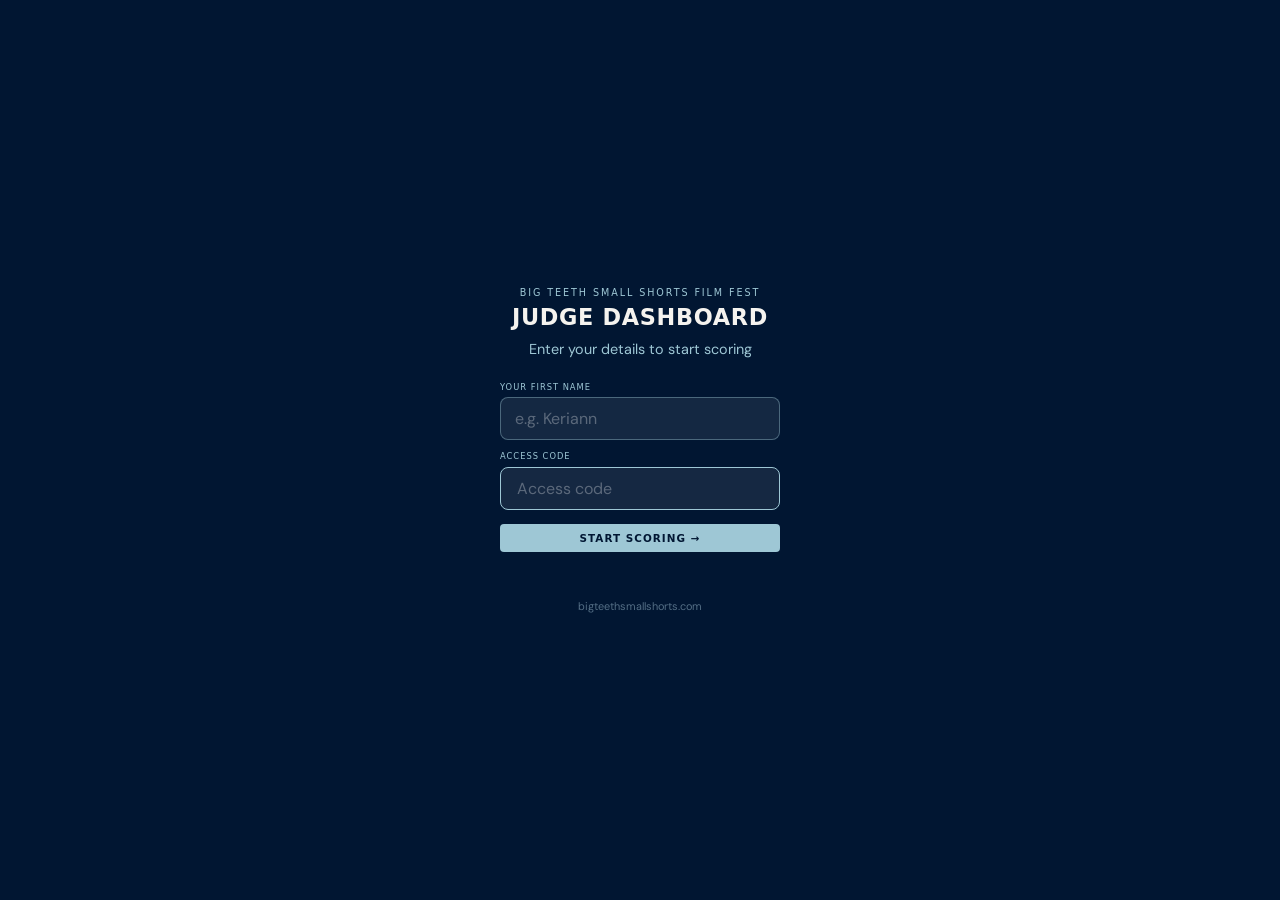
==== judge-dashboard/index.html @ 17fe2466 "Add files via upload" ====
<!DOCTYPE html>
<html lang="en">
<head>
<meta charset="UTF-8">
<meta name="viewport" content="width=device-width, initial-scale=1.0">
<title>Judge Dashboard · BTSSFF</title>
<link rel="stylesheet" href="../assets/css/btssff.css">
<style>
  .page-header {
    background: var(--navy);
    padding: 1.5rem 2rem;
    border-bottom: 3px solid var(--denim);
    display: flex;
    align-items: center;
    justify-content: space-between;
  }
  .page-header-left .overline {
    font-family: var(--font-display);
    font-size: 0.55rem;
    letter-spacing: 0.14em;
    text-transform: uppercase;
    color: var(--denim);
    margin-bottom: 0.3rem;
  }
  .page-header-left h1 { color: var(--offwhite); font-size: 1.4rem; }
  .judge-badge {
    background: rgba(158,199,213,0.12);
    border: 1px solid rgba(158,199,213,0.4);
    border-radius: var(--radius);
    padding: 6px 14px;
    text-align: right;
  }
  .judge-badge .judge-label {
    font-family: var(--font-display);
    font-size: 0.5rem;
    letter-spacing: 0.12em;
    text-transform: uppercase;
    color: var(--denim);
    display: block;
    margin-bottom: 2px;
  }
  .judge-badge .judge-name-display {
    font-family: var(--font-display);
    font-size: 0.95rem;
    color: var(--rose);
    font-weight: 700;
    letter-spacing: 0.02em;
  }

  .controls {
    background: white;
    border-bottom: 1px solid var(--border);
    padding: 0.65rem 2rem;
    display: flex;
    align-items: center;
    gap: 1rem;
    flex-wrap: wrap;
    position: sticky;
    top: 0;
    z-index: 50;
    box-shadow: 0 1px 4px rgba(1,22,50,0.06);
  }
  .filter-group { display: flex; gap: 4px; align-items: center; }
  .filter-group label {
    font-family: var(--font-display);
    font-size: 0.5rem;
    letter-spacing: 0.1em;
    text-transform: uppercase;
    color: var(--slate);
    margin-right: 4px;
  }
  .filter-btn {
    font-family: var(--font-display);
    font-size: 0.5rem;
    letter-spacing: 0.08em;
    text-transform: uppercase;
    padding: 4px 9px;
    border-radius: var(--radius-sm);
    border: 1px solid var(--border);
    background: white;
    cursor: pointer;
    color: var(--slate);
    transition: all 0.12s;
  }
  .filter-btn:hover { border-color: var(--denim); color: var(--navy); }
  .filter-btn.active { background: var(--navy); color: white; border-color: var(--navy); }
  .filter-btn.active.micro { background: var(--denim); color: var(--navy); border-color: var(--denim); }
  .filter-btn.active.small { background: var(--slate); color: white; border-color: var(--slate); }
  .controls-right { margin-left: auto; display: flex; align-items: center; gap: 0.75rem; }
  .progress-wrap { font-family: var(--font-body); font-size: 0.72rem; color: var(--slate); white-space: nowrap; }
  .progress-wrap strong { color: var(--navy); }

  .status-bar {
    background: var(--navy); color: var(--denim);
    font-family: var(--font-body); font-size: 0.72rem;
    padding: 5px 2rem; display: flex; align-items: center; gap: 1.5rem;
  }
  .status-dot { width: 6px; height: 6px; border-radius: 50%; background: #3dffc0; display: inline-block; margin-right: 4px; }

  .film-grid {
    padding: 1.25rem 2rem;
    display: grid;
    grid-template-columns: repeat(auto-fill, minmax(420px, 1fr));
    gap: 1rem;
  }

  .film-card {
    background: white;
    border: 1px solid var(--border);
    border-radius: var(--radius-lg);
    overflow: hidden;
    display: flex;
    flex-direction: column;
    transition: box-shadow 0.15s;
  }
  .film-card.scored { border-left: 3px solid var(--denim); }

  .card-header {
    background: var(--navy);
    padding: 0.75rem 1rem;
    display: flex;
    align-items: flex-start;
    justify-content: space-between;
    gap: 0.75rem;
  }
  .card-title {
    font-family: var(--font-title);
    font-size: 0.9rem;
    font-weight: 700;
    color: var(--offwhite);
    line-height: 1.3;
    flex: 1;
  }
  .overall-badge {
    font-family: var(--font-display);
    font-size: 1rem;
    font-weight: 700;
    color: white;
    background: var(--rose);
    border-radius: var(--radius-sm);
    min-width: 40px;
    height: 40px;
    display: flex;
    align-items: center;
    justify-content: center;
    flex-shrink: 0;
    letter-spacing: -0.02em;
  }
  .overall-badge.empty {
    background: rgba(255,255,255,0.1);
    color: rgba(255,255,255,0.3);
    font-size: 0.52rem;
    letter-spacing: 0.04em;
    text-align: center;
    line-height: 1.3;
    padding: 4px;
  }

  .card-watch {
    padding: 0.5rem 1rem;
    background: #eef3f6;
    border-bottom: 1px solid var(--border);
    display: flex;
    align-items: center;
    gap: 0.75rem;
  }
  .watch-link {
    font-family: var(--font-display);
    font-size: 0.65rem;
    letter-spacing: 0.1em;
    text-transform: uppercase;
    color: var(--navy);
    text-decoration: none;
    display: flex;
    align-items: center;
    gap: 5px;
    white-space: nowrap;
  }
  .watch-link:hover { color: var(--rose); }
  .watch-pw {
    font-family: var(--font-body);
    font-size: 0.72rem;
    color: var(--slate);
    margin-left: auto;
    white-space: nowrap;
  }
  .watch-pw strong { color: var(--navy); }

  .card-meta {
    padding: 0.6rem 1rem;
    display: flex;
    justify-content: space-between;
    align-items: center;
    border-bottom: 1px solid var(--border);
  }
  .card-director { font-size: 0.78rem; color: var(--slate); line-height: 1.5; }
  .card-director strong { display: block; color: var(--navy); font-size: 0.8rem; }
  .card-right { text-align: right; flex-shrink: 0; margin-left: 0.5rem; }
  .card-duration { font-family: var(--font-display); font-size: 0.65rem; letter-spacing: 0.06em; color: var(--slate); margin-top: 3px; }

  .card-synopsis {
    padding: 0.6rem 1rem;
    font-size: 0.78rem;
    color: var(--slate);
    line-height: 1.5;
    border-bottom: 1px solid var(--border);
    display: -webkit-box;
    -webkit-line-clamp: 2;
    -webkit-box-orient: vertical;
    overflow: hidden;
  }

  .card-score-area {
    padding: 0.85rem 1rem;
    border-bottom: 1px solid var(--border);
    background: #fafaf8;
  }
  .score-row { margin-bottom: 12px; }
  .score-row:last-child { margin-bottom: 0; }
  .score-row-label {
    font-family: var(--font-display);
    font-size: 0.52rem;
    letter-spacing: 0.1em;
    text-transform: uppercase;
    color: var(--slate);
    margin-bottom: 5px;
    display: flex;
    align-items: center;
    justify-content: space-between;
  }
  .score-current { font-family: var(--font-display); font-size: 0.78rem; font-weight: 700; color: var(--navy); }
  .score-current.unset { color: rgba(1,22,50,0.25); }

  .score-buttons {
    display: grid;
    grid-template-columns: repeat(11, minmax(0, 1fr));
    gap: 3px;
  }
  .score-btn {
    height: 30px;
    border: 1px solid var(--border);
    background: white;
    border-radius: var(--radius-sm);
    cursor: pointer;
    font-family: var(--font-display);
    font-size: 0.65rem;
    font-weight: 700;
    color: var(--slate);
    transition: all 0.1s;
    display: flex;
    align-items: center;
    justify-content: center;
    padding: 0;
    min-width: 0;
    width: 100%;
  }

  /* Mobile: tighter buttons, smaller font */
  @media (max-width: 600px) {
    .score-btn {
      height: 36px;
      font-size: 0.75rem;
      border-radius: 3px;
    }
    .score-buttons {
      gap: 2px;
    }
    .card-score-area {
      padding: 0.75rem 0.75rem;
    }
    .film-grid {
      padding: 0.75rem 0.75rem;
      grid-template-columns: 1fr;
    }
    .card-watch, .card-meta, .card-notes, .card-save {
      padding-left: 0.75rem;
      padding-right: 0.75rem;
    }
    .controls {
      padding: 0.5rem 0.75rem;
      gap: 0.5rem;
    }
    .page-header {
      padding: 1rem 0.75rem;
    }
  }
  .score-btn:hover { border-color: var(--navy); color: var(--navy); background: #f0f4f6; }
  .score-btn.active-low  { background: var(--slate); color: white; border-color: var(--slate); }
  .score-btn.active-mid  { background: var(--denim); color: var(--navy); border-color: var(--denim); }
  .score-btn.active-high { background: var(--rose);  color: white; border-color: var(--rose); }

  .half-point-row {
    display: flex;
    align-items: center;
    gap: 6px;
    margin-top: 5px;
  }
  .half-label {
    font-family: var(--font-display);
    font-size: 0.48rem;
    letter-spacing: 0.08em;
    text-transform: uppercase;
    color: var(--slate);
    white-space: nowrap;
  }
  .half-btn {
    height: 22px;
    padding: 0 8px;
    border: 1px solid var(--border);
    background: white;
    border-radius: var(--radius-sm);
    cursor: pointer;
    font-family: var(--font-display);
    font-size: 0.5rem;
    font-weight: 700;
    color: var(--slate);
    transition: all 0.1s;
    white-space: nowrap;
  }
  .half-btn:hover { border-color: var(--denim); color: var(--navy); }
  .half-btn.active { background: var(--denim); color: var(--navy); border-color: var(--denim); }
  .half-btn:disabled { opacity: 0.4; cursor: default; }

  .card-notes { padding: 0.7rem 1rem; border-bottom: 1px solid var(--border); }
  .notes-label {
    font-family: var(--font-display);
    font-size: 0.52rem;
    letter-spacing: 0.1em;
    text-transform: uppercase;
    color: var(--slate);
    margin-bottom: 5px;
    display: block;
  }
  .card-notes textarea {
    width: 100%;
    min-height: 56px;
    border: 1px solid var(--border);
    border-radius: var(--radius-sm);
    font-family: var(--font-body);
    font-size: 0.78rem;
    padding: 7px 9px;
    resize: vertical;
    outline: none;
    color: var(--navy);
    background: white;
    line-height: 1.5;
  }
  .card-notes textarea:focus { border-color: var(--denim); }

  .card-save {
    padding: 0.5rem 1rem;
    background: #fafaf8;
    display: flex;
    align-items: center;
  }
  .save-status { font-family: var(--font-body); font-size: 0.7rem; color: var(--slate); }
  .save-status.saved { color: #2a7a4b; }

  .save-toast {
    position: fixed; bottom: 1.5rem; right: 1.5rem;
    background: var(--navy); color: #3dffc0;
    font-family: var(--font-display); font-size: 0.65rem;
    letter-spacing: 0.1em; text-transform: uppercase;
    padding: 10px 16px; border-radius: var(--radius);
    border: 1px solid #3dffc0;
    opacity: 0; transform: translateY(8px);
    transition: all 0.2s; z-index: 200;
    pointer-events: none;
  }
  .save-toast.show { opacity: 1; transform: translateY(0); }

  /* Gate */
  .gate-overlay {
    position: fixed; inset: 0; background: var(--navy);
    display: flex; flex-direction: column; align-items: center; justify-content: center;
    gap: 1.25rem; z-index: 9999;
  }
  .gate-logo { font-family: var(--font-display); font-size: 0.6rem; letter-spacing: 0.2em; color: var(--denim); text-transform: uppercase; }
  .gate-overlay h1 { color: var(--offwhite); font-size: 1.4rem; margin-bottom: 0.1rem; }
  .gate-subtitle { color: var(--denim); font-family: var(--font-body); font-size: 0.85rem; }
  .gate-form { display: flex; flex-direction: column; gap: 0.65rem; width: 100%; max-width: 280px; }
  .gate-field-label { font-family: var(--font-display); font-size: 0.52rem; letter-spacing: 0.12em; text-transform: uppercase; color: var(--denim); margin-bottom: 3px; display: block; }
  .gate-input {
    background: rgba(255,255,255,0.08); border: 1px solid rgba(158,199,213,0.4);
    color: white; font-family: var(--font-body); font-size: 1rem;
    padding: 10px 14px; border-radius: var(--radius); width: 100%; outline: none; transition: border-color 0.15s;
  }
  .gate-input:focus { border-color: var(--denim); }
  .gate-input::placeholder { color: rgba(255,255,255,0.3); }
  .gate-error { color: var(--rose); font-size: 0.78rem; font-family: var(--font-body); min-height: 1.2em; }

  .empty-state { text-align: center; padding: 4rem 2rem; color: var(--slate); font-family: var(--font-display); font-size: 0.7rem; letter-spacing: 0.08em; text-transform: uppercase; }
</style>
</head>
<body>

<!-- Gate -->
<div class="gate-overlay" id="gate">
  <div style="text-align:center">
    <div class="gate-logo">Big Teeth Small Shorts Film Fest</div>
    <h1>Judge Dashboard</h1>
    <p class="gate-subtitle">Enter your details to start scoring</p>
  </div>
  <div class="gate-form">
    <div>
      <label class="gate-field-label">Your first name</label>
      <input class="gate-input" type="text" id="gateNameInput" placeholder="e.g. Keriann" autocomplete="off" autocapitalize="words">
    </div>
    <div>
      <label class="gate-field-label">Access code</label>
      <input class="gate-input" type="password" id="gatePassInput" placeholder="Access code" autocomplete="off">
    </div>
    <button class="btn btn-denim" style="width:100%;justify-content:center;margin-top:0.25rem" onclick="checkGate()">Start scoring →</button>
    <div class="gate-error" id="gateError"></div>
  </div>
  <div style="font-size:0.68rem;color:var(--slate);font-family:var(--font-body)">bigteethsmallshorts.com</div>
</div>

<header class="page-header">
  <div class="page-header-left">
    <div class="overline">Big Teeth Small Shorts Film Fest · Internal</div>
    <h1>Judge Dashboard</h1>
  </div>
  <div class="judge-badge">
    <span class="judge-label">Scoring as</span>
    <span class="judge-name-display" id="judgeNameDisplay">—</span>
  </div>
</header>

<div class="controls">
  <div class="filter-group">
    <label>Category</label>
    <button class="filter-btn active" data-filter="all"   onclick="setFilter('all',this)">All</button>
    <button class="filter-btn micro"  data-filter="Micro" onclick="setFilter('Micro',this)">Micro</button>
    <button class="filter-btn small"  data-filter="Small" onclick="setFilter('Small',this)">Small</button>
  </div>
  <div class="filter-group">
    <label>Status</label>
    <button class="filter-btn active" data-scored="all" onclick="setScoredFilter('all',this)">All</button>
    <button class="filter-btn"        data-scored="no"  onclick="setScoredFilter('no',this)">Not yet</button>
    <button class="filter-btn"        data-scored="yes" onclick="setScoredFilter('yes',this)">Done</button>
  </div>
  <div class="controls-right">
    <div class="progress-wrap" id="progressText"></div>
    <button class="btn btn-ghost" onclick="loadData()" style="font-size:0.5rem;padding:5px 10px">↻ Refresh</button>
    <button class="btn btn-navy" onclick="exportScores()">Export CSV</button>
  </div>
</div>

<div class="status-bar">
  <span><span class="status-dot"></span> Connected to Google Sheets</span>
  <span>Scores auto-save as you go</span>
</div>

<main class="film-grid" id="filmGrid">
  <div class="loading-spinner">Loading films…</div>
</main>

<div class="save-toast" id="saveToast"></div>

<script>
// ─── CONFIG ───────────────────────────────────────────────────────────────────
const SHEET_ID       = "1i-iCDCzVr_BuxHTu3pMVCvjEfpSLew7-Z3LkErpT-Uc";
const JUDGE_PASSWORD = "judges2026";
const SCORES_SHEET_ID = "1TYGNvemzVl05R4wSxxiMZVcUx77UpG--gOJotq-cvIA"; // Responses sheet

// Google Form — scores save here automatically across all devices
const FORM_ID = "1FAIpQLSfLKwg2M5DKHMx_qPoTgO-8slHTbj3327P9CRQTxXKEuWdXXw";
const FORM_BASE = "https://docs.google.com/forms/d/e";
const FORM_FIELDS = {
  judge:         "entry.866448888",
  filmId:        "entry.1189529712",
  filmTitle:     "entry.1692337027",
  production:    "entry.945907164",
  entertainment: "entry.676155486",
  notes:         "entry.841439912",
};

// ─── STATE ────────────────────────────────────────────────────────────────────
let allFilms    = [];
let scores      = {};
let notes       = {};
let judgeName   = "";
let filterCat   = "all";
let filterScore = "all";

const CATS = [
  { key: "production",    label: "Production quality" },
  { key: "entertainment", label: "Entertainment value" },
];
const WHOLE_SCORES = [0,1,2,3,4,5,6,7,8,9,10];

// ─── GATE ─────────────────────────────────────────────────────────────────────
function checkGate() {
  const rawName = document.getElementById("gateNameInput").value.trim();
  const pass    = document.getElementById("gatePassInput").value.trim().toLowerCase();
  const errEl   = document.getElementById("gateError");
  errEl.textContent = "";
  if (!rawName) { errEl.textContent = "Please enter your first name."; return; }
  if (pass !== JUDGE_PASSWORD) { errEl.textContent = "Incorrect access code — try again."; document.getElementById("gatePassInput").value = ""; return; }
  judgeName = rawName.charAt(0).toUpperCase() + rawName.slice(1).toLowerCase();
  document.getElementById("gate").style.display = "none";
  document.getElementById("judgeNameDisplay").textContent = judgeName;
  loadScoresFromStorage(); // load from browser first (instant)
  loadData();              // load films
  loadScoresFromSheet();   // then sync from Google Sheet (overwrites with latest)
}
document.getElementById("gatePassInput").addEventListener("keydown", e => { if (e.key === "Enter") checkGate(); });
document.getElementById("gateNameInput").addEventListener("keydown", e => { if (e.key === "Enter") document.getElementById("gatePassInput").focus(); });

// ─── LOCATION HELPER ─────────────────────────────────────────────────────────
function formatLocation(city, state, country, countryOfOrigin) {
  const c   = (city   || "").trim();
  const s   = (state  || "").trim();
  const co  = (country || "").trim();
  const coo = (countryOfOrigin || "").trim();
  const isUS = co === "United States" || co === "US" || co === "USA";

  if (c && s && isUS)  return `${c}, ${s}`;           // Chicago, IL
  if (c && !isUS && co) return `${c}, ${co}`;          // Barcelona, Spain
  if (c && isUS)        return `${c}, US`;             // city only, US
  if (isUS && !c)       return "United States";        // no city, is US
  if (co)               return co;                     // country only
  if (coo)              return coo;                    // fallback col J
  return "Location not listed";
}

// ─── DATA ─────────────────────────────────────────────────────────────────────
async function loadData() {
  document.getElementById("filmGrid").innerHTML = '<div class="loading-spinner">Loading films from Google Sheets…</div>';
  try { allFilms = await fetchFilms(); render(); }
  catch (err) {
    document.getElementById("filmGrid").innerHTML =
      `<div class="empty-state">Could not load films.<br><small style="font-size:0.8rem;text-transform:none;letter-spacing:0;font-family:var(--font-body);color:var(--slate)">${err.message}</small><br><br><button class="btn btn-navy" onclick="loadData()">Try again</button></div>`;
  }
}

async function fetchFilms() {
  const url = `https://docs.google.com/spreadsheets/d/${SHEET_ID}/gviz/tq?tqx=out:csv&sheet=Films`;
  const res  = await fetch(url);
  if (!res.ok) throw new Error(`Sheet returned ${res.status}. Make sure the sheet is shared publicly (view only).`);
  const rows = parseCSV(await res.text());
  if (rows.length < 2) return [];
  const h   = rows[0];
  const get = (row, col) => (row[h.indexOf(col)] || "").trim();
  return rows.slice(1).map((row, idx) => {
    const catRaw = get(row, "Submission Categories");
    const size   = /micro/i.test(catRaw) ? "Micro" : "Small";
    const genre  = catRaw.replace(/^(micro|small)\s+short\s*/i, "").trim();
    const dur    = get(row, "Duration").split(":").map(Number);
    const dispMin = dur.length===3 ? (dur[0]>0?`${dur[0]}:`:"") + `${dur[1]}:${String(dur[2]).padStart(2,"0")}` : get(row,"Duration");
    const dir    = get(row,"Please list all person(s) that should get a director's credit on our programming and promotional listings, should your film be selected. ") || `${get(row,"First Name")} ${get(row,"Last Name")}`.trim();
    const location = formatLocation(
      get(row,"City"), get(row,"State"), get(row,"Country"), get(row,"Country of Origin")
    );
    return {
      id:        get(row,"Tracking Number") || `f${idx}`,
      title:     get(row,"Project Title") || "Untitled",
      director: dir, location, size, genre, dispMin,
      logLine:   get(row,'Please include a one sentence "log line" of your film that will be included in the program if your film is selected.') || get(row,"Synopsis"),
      vimeoLink: get(row,"Submission Link"),
      password:  get(row,"Submission Password"),
    };
  }).filter(f => f.title && f.title !== "Untitled");
}

// ─── STORAGE ──────────────────────────────────────────────────────────────────
const storageKey = () => `btssff-${judgeName.toLowerCase()}`;
function loadScoresFromStorage() {
  try { const d = JSON.parse(localStorage.getItem(storageKey())||"{}"); scores = d.scores||{}; notes = d.notes||{}; } catch {}
}
function persist() {
  try { localStorage.setItem(storageKey(), JSON.stringify({scores, notes, judge: judgeName, ts: Date.now()})); } catch {}
}

// Load scores from the Google Form responses sheet
async function loadScoresFromSheet() {
  try {
    const url = `https://docs.google.com/spreadsheets/d/${SCORES_SHEET_ID}/gviz/tq?tqx=out:csv`;
    const res  = await fetch(url);
    if (!res.ok) return;
    const rows = parseCSV(await res.text());
    if (rows.length < 2) return;
    const h = rows[0];
    const getCol = (row, name) => (row[h.indexOf(name)] || "").trim();

    // Group by judge+filmId, keep only most recent per combo
    const latest = {};
    rows.slice(1).forEach(row => {
      const judge = getCol(row, "Judge Name").toLowerCase();
      const filmId = getCol(row, "Film ID");
      if (!filmId || judge !== judgeName.toLowerCase()) return;
      const key = `${judge}__${filmId}`;
      // rows are chronological so last one wins
      latest[key] = {
        production:    parseFloat(getCol(row, "Production Quality"))  || undefined,
        entertainment: parseFloat(getCol(row, "Entertainment Value")) || undefined,
        notes:         getCol(row, "Notes"),
        filmId,
      };
    });

    // Merge into local scores — sheet takes precedence
    Object.values(latest).forEach(entry => {
      if (!scores[entry.filmId]) scores[entry.filmId] = {};
      if (entry.production    !== undefined) scores[entry.filmId].production    = entry.production;
      if (entry.entertainment !== undefined) scores[entry.filmId].entertainment = entry.entertainment;
      if (entry.notes) notes[entry.filmId] = entry.notes;
    });

    persist();
    render(); // re-render with updated scores
  } catch (err) {
    console.log("Could not sync scores from sheet:", err.message);
  }
}

// Submit score to Google Form via hidden iframe (bypasses CORS)
function submitToForm(filmId) {
  const s = scores[filmId] || {};
  const film = allFilms.find(f => f.id === filmId) || {};
  const params = new URLSearchParams({
    [FORM_FIELDS.judge]:         judgeName,
    [FORM_FIELDS.filmId]:        filmId,
    [FORM_FIELDS.filmTitle]:     film.title || "",
    [FORM_FIELDS.production]:    s.production    !== undefined ? s.production    : "",
    [FORM_FIELDS.entertainment]: s.entertainment !== undefined ? s.entertainment : "",
    [FORM_FIELDS.notes]:         notes[filmId] || "",
  });
  // Use hidden iframe so no CORS error
  let iframe = document.getElementById("form-submitter");
  if (!iframe) {
    iframe = document.createElement("iframe");
    iframe.id = "form-submitter";
    iframe.name = "form-submitter";
    iframe.style.display = "none";
    document.body.appendChild(iframe);
  }
  const form = document.createElement("form");
  form.method = "POST";
  form.action = `${FORM_BASE}/${FORM_ID}/formResponse`;
  form.target = "form-submitter";
  params.forEach((val, key) => {
    const input = document.createElement("input");
    input.type = "hidden";
    input.name = key;
    input.value = val;
    form.appendChild(input);
  });
  document.body.appendChild(form);
  form.submit();
  document.body.removeChild(form);
}

// ─── SCORING ──────────────────────────────────────────────────────────────────
function setScore(filmId, cat, val) {
  if (!scores[filmId]) scores[filmId] = {};
  scores[filmId][cat] = val;
  persist();
  // Only submit to form when fully scored — avoids duplicate rows
  if (isFullyScored(filmId)) submitToForm(filmId);
  updateCardScoring(filmId);
  updateProgress();
  flashToast(`${judgeName} — saved ✓`);
}
function setNote(filmId, val) {
  notes[filmId] = val;
  persist();
  // Only submit notes to form if film is already fully scored
  if (isFullyScored(filmId)) submitToForm(filmId);
}

function getAvg(filmId) {
  const s = scores[filmId]; if (!s) return null;
  const vals = CATS.map(c=>s[c.key]).filter(v=>v!==undefined&&v!==null);
  if (vals.length < CATS.length) return null;
  const avg = vals.reduce((a,b)=>a+b,0)/vals.length;
  return Number.isInteger(avg) ? avg.toString() : avg.toFixed(1);
}
function isFullyScored(filmId) {
  const s = scores[filmId];
  return s && CATS.every(c=>s[c.key]!==undefined&&s[c.key]!==null);
}
function scoreClass(val) {
  if (val===null||val===undefined) return "";
  if (val<=4) return "active-low";
  if (val<=6) return "active-mid";
  return "active-high";
}

// ─── FILTERS ──────────────────────────────────────────────────────────────────
function setFilter(val,btn) {
  filterCat=val;
  document.querySelectorAll("[data-filter]").forEach(b=>b.classList.remove("active"));
  btn.classList.add("active"); render();
}
function setScoredFilter(val,btn) {
  filterScore=val;
  document.querySelectorAll("[data-scored]").forEach(b=>b.classList.remove("active"));
  btn.classList.add("active"); render();
}
function filteredFilms() {
  return allFilms.filter(f=>{
    if (filterCat!=="all"&&f.size!==filterCat) return false;
    if (filterScore==="yes"&&!isFullyScored(f.id)) return false;
    if (filterScore==="no"&&isFullyScored(f.id))   return false;
    return true;
  });
}

// ─── RENDER ───────────────────────────────────────────────────────────────────
function render() {
  updateProgress();
  const films = filteredFilms();
  if (!films.length) { document.getElementById("filmGrid").innerHTML='<div class="empty-state">No films match this filter</div>'; return; }
  document.getElementById("filmGrid").innerHTML = films.map(filmCard).join("");

  document.querySelectorAll(".score-btn").forEach(btn=>{
    btn.addEventListener("click", function(){
      setScore(this.closest(".film-card").dataset.id, this.dataset.cat, Number(this.dataset.val));
    });
  });
  document.querySelectorAll(".half-btn").forEach(btn=>{
    btn.addEventListener("click", function(){
      const filmId=this.closest(".film-card").dataset.id, cat=this.dataset.cat;
      const cur=scores[filmId]?.[cat];
      if (cur===undefined||cur===null) return;
      const isHalf=(cur%1)!==0;
      setScore(filmId, cat, isHalf ? Math.floor(cur) : Math.min(Math.floor(cur)+0.5, 10));
    });
  });
  document.querySelectorAll(".card-notes textarea").forEach(ta=>{
    const filmId=ta.closest(".film-card").dataset.id;
    ta.value=notes[filmId]||"";
    let t;
    ta.addEventListener("input", function(){
      setNote(filmId,this.value);
      const st=this.closest(".film-card").querySelector(".save-status");
      if(st){st.textContent="Notes saved ✓";st.className="save-status saved";}
      clearTimeout(t); t=setTimeout(()=>{if(st){st.textContent=isFullyScored(filmId)?"All scores saved ✓":"Auto-saves as you score";st.className="save-status"+(isFullyScored(filmId)?" saved":"");}},2000);
    });
  });
}

function filmCard(f) {
  const avg=getAvg(f.id), scored=isFullyScored(f.id), s=scores[f.id]||{};
  const badge = avg!==null
    ? `<div class="overall-badge">${avg}</div>`
    : `<div class="overall-badge empty">Not<br>scored</div>`;
  const watch = f.vimeoLink
    ? `<a class="watch-link" href="${esc(f.vimeoLink)}" target="_blank" rel="noopener">▶ Watch film</a>${f.password?`<span class="watch-pw">Password: <strong>${esc(f.password)}</strong></span>`:""}`
    : `<span class="watch-link" style="opacity:0.4;cursor:default">No screening link provided</span>`;

  const scoreRows = CATS.map(c=>{
    const cur=s[c.key], isHalf=cur!==undefined&&cur!==null&&(cur%1)!==0;
    const wholePart=cur!==undefined?Math.floor(cur):null;
    const btns=WHOLE_SCORES.map(n=>`<button class="score-btn ${wholePart===n?scoreClass(cur):""}" data-cat="${c.key}" data-val="${n}">${n}</button>`).join("");
    const halfLabel = cur===undefined ? "Select a score first" : (isHalf ? `${cur} (remove +0.5)` : "+0.5");
    return `<div class="score-row">
      <div class="score-row-label">
        <span>${c.label}</span>
        <span class="score-current ${cur===undefined?"unset":""}">${cur!==undefined?cur:"—"}</span>
      </div>
      <div class="score-buttons">${btns}</div>
      <div class="half-point-row">
        <span class="half-label">Half point:</span>
        <button class="half-btn ${isHalf?"active":""}" data-cat="${c.key}" ${cur===undefined?"disabled":""}>${halfLabel}</button>
      </div>
    </div>`;
  }).join("");

  return `<div class="film-card ${scored?"scored":""}" data-id="${esc(f.id)}">
    <div class="card-header"><div class="card-title">${esc(f.title)}</div>${badge}</div>
    <div class="card-watch">${watch}</div>
    <div class="card-meta">
      <div class="card-director"><strong>${esc(f.director)}</strong>${esc(f.location)}</div>
      <div class="card-right">
        <span class="pill pill-${f.size.toLowerCase()}">${f.size} Short</span>
        <div class="card-duration">${f.dispMin}</div>
      </div>
    </div>
    ${f.logLine?`<div class="card-synopsis">${esc(f.logLine)}</div>`:""}
    <div class="card-score-area">${scoreRows}</div>
    <div class="card-notes">
      <span class="notes-label">Notes</span>
      <textarea placeholder="Add your notes about this film…" rows="3"></textarea>
    </div>
    <div class="card-save">
      <span class="save-status ${scored?"saved":""}">${scored?"All scores saved ✓":"Auto-saves as you score"}</span>
    </div>
  </div>`;
}

function updateCardScoring(filmId) {
  const card=document.querySelector(`.film-card[data-id="${filmId}"]`); if(!card) return;
  const s=scores[filmId]||{}, avg=getAvg(filmId);
  const badge=card.querySelector(".overall-badge");
  if(avg!==null){badge.textContent=avg;badge.className="overall-badge";}
  CATS.forEach((c,ci)=>{
    const cur=s[c.key], isHalf=cur!==undefined&&cur!==null&&(cur%1)!==0, wholePart=cur!==undefined?Math.floor(cur):null;
    card.querySelectorAll(`.score-btn[data-cat="${c.key}"]`).forEach(btn=>{
      btn.className="score-btn "+(wholePart===Number(btn.dataset.val)?scoreClass(cur):"");
    });
    const rows=card.querySelectorAll(".score-row");
    if(rows[ci]){
      const disp=rows[ci].querySelector(".score-current");
      if(disp){disp.textContent=cur!==undefined?cur:"—";disp.className="score-current"+(cur===undefined?" unset":"");}
      const hbtn=rows[ci].querySelector(".half-btn");
      if(hbtn){
        hbtn.textContent=cur===undefined?"Select a score first":(isHalf?`${cur} (remove +0.5)`:"+0.5");
        hbtn.className="half-btn"+(isHalf?" active":"");
        hbtn.disabled=cur===undefined;
      }
    }
  });
  const st=card.querySelector(".save-status");
  if(st){const done=isFullyScored(filmId);st.textContent=done?"All scores saved ✓":"Auto-saves as you score";st.className="save-status"+(done?" saved":"");}
  card.classList.toggle("scored",isFullyScored(filmId));
}

function updateProgress() {
  const total=allFilms.length, done=allFilms.filter(f=>isFullyScored(f.id)).length;
  const micro=allFilms.filter(f=>f.size==="Micro"), small=allFilms.filter(f=>f.size==="Small");
  document.getElementById("progressText").innerHTML=`<strong>${done}/${total}</strong> scored · Micro ${micro.filter(f=>isFullyScored(f.id)).length}/${micro.length} · Small ${small.filter(f=>isFullyScored(f.id)).length}/${small.length}`;
}

function flashToast(msg) {
  const el=document.getElementById("saveToast");
  el.textContent=msg; el.classList.add("show");
  clearTimeout(el._t); el._t=setTimeout(()=>el.classList.remove("show"),1800);
}

function exportScores() {
  const headers=["Judge","Film Title","Director","Location","Size","Duration","Genre","Production Quality","Entertainment Value","Average","Notes"];
  const rows=allFilms.map(f=>{
    const s=scores[f.id]||{};
    return [judgeName,f.title,f.director,f.location,f.size,f.dispMin,f.genre,
      s.production!==undefined?s.production:"",
      s.entertainment!==undefined?s.entertainment:"",
      getAvg(f.id)||"",notes[f.id]||""
    ].map(v=>`"${String(v).replace(/"/g,'""')}"`);
  });
  const a=document.createElement("a");
  a.href=URL.createObjectURL(new Blob([[headers,...rows].map(r=>r.join(",")).join("\n")],{type:"text/csv"}));
  a.download=`btssff-scores-${judgeName.toLowerCase()}-${new Date().toISOString().slice(0,10)}.csv`;
  a.click();
}

function parseCSV(text) {
  const rows=[];let row=[],field="",inQ=false;
  for(let i=0;i<text.length;i++){
    const c=text[i],n=text[i+1];
    if(inQ){if(c==='"'&&n==='"'){field+='"';i++;}else if(c==='"'){inQ=false;}else{field+=c;}}
    else{if(c==='"'){inQ=true;}else if(c===','){row.push(field);field="";}else if(c==='\n'){row.push(field);rows.push(row);row=[];field="";}else if(c!=='\r'){field+=c;}}
  }
  if(field||row.length){row.push(field);rows.push(row);}
  return rows;
}
function esc(s){return String(s||"").replace(/&/g,"&amp;").replace(/</g,"&lt;").replace(/>/g,"&gt;").replace(/"/g,"&quot;");}
</script>
</body>
</html>
---- assets/css/btssff.css ----
/* ─── BTSSFF Brand System ─────────────────────────────────────────────────────
   All tools import this file. Colors, fonts, and components stay consistent.
   Source of truth: Gregg's brand guide at greggjaffe.com/brand-guide/
   ────────────────────────────────────────────────────────────────────────── */

@import url('https://fonts.googleapis.com/css2?family=DM+Sans:wght@400;500;700&display=swap');

/* FatFrank — loaded via @font-face (you'll add the actual font file to /assets/fonts/) */
/* Antarctican — same */
/* For now we fall back to system fonts at matching weights until font files are added */

:root {
  /* ── Primary palette ── */
  --navy:      #011632;
  --denim:     #9EC7D5;
  --slate:     #546E85;
  --rose:      #C9546A;
  --offwhite:  #F5F3EF;
  --red:       #BF2A2A;

  /* ── Accent palette (Official Selection / winner posts only) ── */
  --neon-yellow: #CDFF00;
  --magenta:     #FF10F0;
  --orange:      #FF4D00;
  --mint:        #3DFFC0;

  /* ── UI aliases ── */
  --bg:          var(--offwhite);
  --bg-dark:     var(--navy);
  --text:        var(--navy);
  --text-muted:  var(--slate);
  --border:      rgba(1, 22, 50, 0.15);
  --border-mid:  rgba(1, 22, 50, 0.25);
  --cta:         var(--rose);

  /* ── Typography ── */
  --font-display: 'FatFrank', 'Arial Black', system-ui;   /* headers, labels, pills */
  --font-title:   'Antarctican', Georgia, serif;           /* film titles, subheads */
  --font-body:    'DM Sans', 'Tablet Gothic', sans-serif;  /* body, credits, UI */

  /* ── Spacing ── */
  --radius-sm: 4px;
  --radius:    8px;
  --radius-lg: 12px;

  /* ── Shadows ── */
  --shadow-sm: 0 1px 3px rgba(1,22,50,0.12);
  --shadow:    0 2px 8px rgba(1,22,50,0.14);
  --shadow-lg: 0 4px 20px rgba(1,22,50,0.18);
}

/* ─── Reset & Base ── */
*, *::before, *::after { box-sizing: border-box; margin: 0; padding: 0; }

html { font-size: 16px; -webkit-font-smoothing: antialiased; }

body {
  font-family: var(--font-body);
  background: var(--bg);
  color: var(--text);
  line-height: 1.6;
  min-height: 100vh;
}

/* ─── Typography ── */
.display {
  font-family: var(--font-display);
  font-weight: 700;
  text-transform: uppercase;
  letter-spacing: 0.04em;
}

.title {
  font-family: var(--font-title);
  font-weight: 700;
}

h1, h2, h3 { font-family: var(--font-display); text-transform: uppercase; letter-spacing: 0.03em; }
h1 { font-size: 2rem; }
h2 { font-size: 1.4rem; }
h3 { font-size: 1rem; }

/* ─── Pills / Labels ── */
.pill {
  display: inline-block;
  font-family: var(--font-display);
  font-size: 0.6rem;
  text-transform: uppercase;
  letter-spacing: 0.08em;
  padding: 3px 8px;
  border-radius: var(--radius-sm);
  font-weight: 700;
}

.pill-micro  { background: var(--denim);   color: var(--navy); }
.pill-small  { background: var(--slate);   color: var(--offwhite); }
.pill-select { background: var(--rose);    color: white; }
.pill-pass   { background: var(--border);  color: var(--slate); }
.pill-maybe  { background: #e8c86a;        color: #5a3d00; }

/* ─── Rule lines (Denim Blue) ── */
.rule {
  border: none;
  border-top: 2px solid var(--denim);
  margin: 1.5rem 0;
}

.rule-thin {
  border: none;
  border-top: 1px solid var(--border);
  margin: 1rem 0;
}

/* ─── Cards ── */
.card {
  background: white;
  border: 1px solid var(--border);
  border-radius: var(--radius-lg);
  box-shadow: var(--shadow-sm);
}

.card-dark {
  background: var(--navy);
  color: var(--offwhite);
  border-radius: var(--radius-lg);
}

/* ─── Buttons ── */
.btn {
  display: inline-flex;
  align-items: center;
  gap: 6px;
  font-family: var(--font-display);
  font-size: 0.65rem;
  text-transform: uppercase;
  letter-spacing: 0.1em;
  padding: 8px 16px;
  border-radius: var(--radius-sm);
  border: none;
  cursor: pointer;
  transition: opacity 0.15s, transform 0.1s;
  font-weight: 700;
}

.btn:hover  { opacity: 0.88; }
.btn:active { transform: scale(0.98); }

.btn-primary { background: var(--rose);  color: white; }
.btn-navy    { background: var(--navy);  color: white; }
.btn-denim   { background: var(--denim); color: var(--navy); }
.btn-ghost   { background: transparent; border: 1px solid var(--border-mid); color: var(--text); }

/* ─── Nav ── */
.site-nav {
  background: var(--navy);
  padding: 0 2rem;
  display: flex;
  align-items: center;
  justify-content: space-between;
  height: 56px;
  position: sticky;
  top: 0;
  z-index: 100;
  border-bottom: 2px solid var(--denim);
}

.site-nav .nav-logo {
  font-family: var(--font-display);
  font-size: 0.75rem;
  letter-spacing: 0.12em;
  color: var(--offwhite);
  text-decoration: none;
  text-transform: uppercase;
}

.site-nav .nav-links {
  display: flex;
  gap: 1.5rem;
  list-style: none;
}

.site-nav .nav-links a {
  font-family: var(--font-display);
  font-size: 0.6rem;
  text-transform: uppercase;
  letter-spacing: 0.1em;
  color: var(--denim);
  text-decoration: none;
  transition: color 0.15s;
}

.site-nav .nav-links a:hover { color: white; }
.site-nav .nav-links a.active { color: white; border-bottom: 1px solid var(--rose); padding-bottom: 2px; }

/* ─── Status bar ── */
.status-bar {
  background: var(--navy);
  color: var(--denim);
  font-family: var(--font-body);
  font-size: 0.75rem;
  padding: 6px 2rem;
  display: flex;
  align-items: center;
  gap: 1.5rem;
}

.status-bar .status-dot {
  width: 6px;
  height: 6px;
  border-radius: 50%;
  background: #3dffc0;
  display: inline-block;
  margin-right: 4px;
}

/* ─── Password gate overlay ── */
.gate-overlay {
  position: fixed;
  inset: 0;
  background: var(--navy);
  display: flex;
  flex-direction: column;
  align-items: center;
  justify-content: center;
  gap: 1.5rem;
  z-index: 9999;
}

.gate-overlay h1 {
  color: var(--offwhite);
  font-size: 1.4rem;
}

.gate-overlay .gate-subtitle {
  color: var(--denim);
  font-family: var(--font-body);
  font-size: 0.9rem;
  text-transform: none;
  letter-spacing: 0;
}

.gate-overlay input[type="password"] {
  background: rgba(255,255,255,0.08);
  border: 1px solid var(--denim);
  color: white;
  font-family: var(--font-body);
  font-size: 1rem;
  padding: 10px 16px;
  border-radius: var(--radius);
  width: 280px;
  outline: none;
}

.gate-overlay input[type="password"]:focus {
  border-color: var(--offwhite);
}

.gate-overlay .gate-error {
  color: var(--rose);
  font-size: 0.8rem;
  font-family: var(--font-body);
}

/* ─── Loading state ── */
.loading-spinner {
  display: flex;
  align-items: center;
  justify-content: center;
  padding: 4rem;
  color: var(--slate);
  font-family: var(--font-display);
  font-size: 0.7rem;
  letter-spacing: 0.1em;
  text-transform: uppercase;
  gap: 10px;
}

.loading-spinner::before {
  content: '';
  width: 16px;
  height: 16px;
  border: 2px solid var(--border);
  border-top-color: var(--denim);
  border-radius: 50%;
  animation: spin 0.8s linear infinite;
}

@keyframes spin { to { transform: rotate(360deg); } }

/* ─── Score stars ── */
.score-input {
  display: flex;
  gap: 4px;
}

.score-btn {
  width: 32px;
  height: 32px;
  border: 1px solid var(--border);
  background: white;
  border-radius: var(--radius-sm);
  cursor: pointer;
  font-family: var(--font-display);
  font-size: 0.65rem;
  font-weight: 700;
  color: var(--text-muted);
  transition: all 0.1s;
}

.score-btn:hover          { border-color: var(--denim); color: var(--navy); }
.score-btn.active         { background: var(--navy); color: white; border-color: var(--navy); }
.score-btn.active-high    { background: var(--rose); color: white; border-color: var(--rose); }

/* ─── Responsive ── */
@media (max-width: 768px) {
  .site-nav { padding: 0 1rem; }
  body { font-size: 15px; }
}
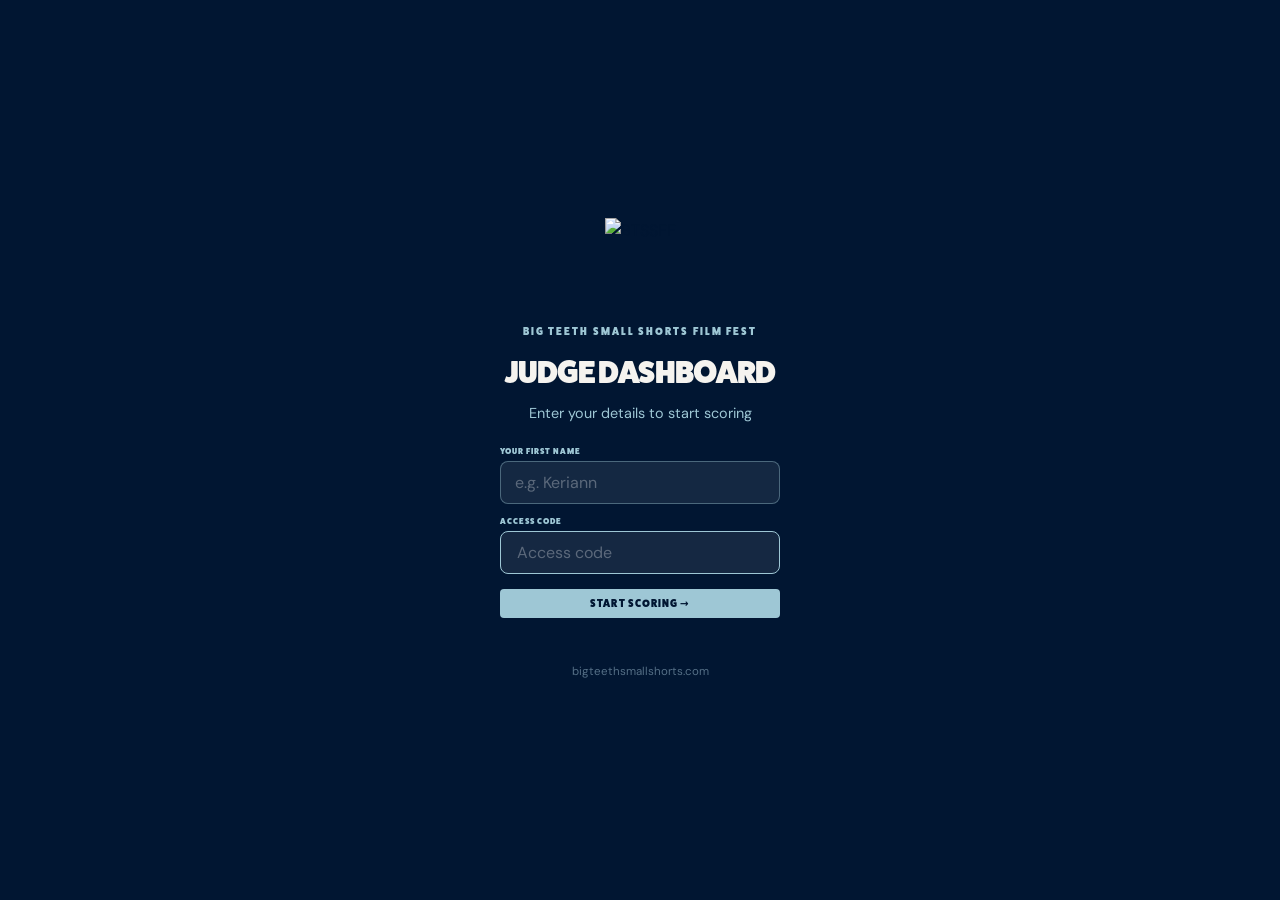
==== commit 6a2265ef: "Add files via upload" ====
--- a/judge-dashboard/index.html
+++ b/judge-dashboard/index.html
@@ -7,9 +7,10 @@
 <link rel="stylesheet" href="../assets/css/btssff.css">
 <style>
   .page-header {
-    background: var(--navy);
-    padding: 1.5rem 2rem;
-    border-bottom: 3px solid var(--denim);
+    background: linear-gradient(135deg, #011632 0%, #0a2040 100%);
+    padding: 1rem 2rem;
+    border-bottom: none;
+    box-shadow: 0 2px 0 var(--denim), 0 4px 0 rgba(201,84,106,0.4);
     display: flex;
     align-items: center;
     justify-content: space-between;
@@ -32,8 +33,8 @@
   }
   .judge-badge .judge-label {
     font-family: var(--font-display);
-    font-size: 0.5rem;
-    letter-spacing: 0.12em;
+    font-size: 0.62rem;
+    letter-spacing: 0.1em;
     text-transform: uppercase;
     color: var(--denim);
     display: block;
@@ -63,8 +64,8 @@
   .filter-group { display: flex; gap: 4px; align-items: center; }
   .filter-group label {
     font-family: var(--font-display);
-    font-size: 0.5rem;
-    letter-spacing: 0.1em;
+    font-size: 0.65rem;
+    letter-spacing: 0.08em;
     text-transform: uppercase;
     color: var(--slate);
     margin-right: 4px;
@@ -74,7 +75,7 @@
     font-size: 0.5rem;
     letter-spacing: 0.08em;
     text-transform: uppercase;
-    padding: 4px 9px;
+    padding: 5px 11px;
     border-radius: var(--radius-sm);
     border: 1px solid var(--border);
     background: white;
@@ -87,12 +88,12 @@
   .filter-btn.active.micro { background: var(--denim); color: var(--navy); border-color: var(--denim); }
   .filter-btn.active.small { background: var(--slate); color: white; border-color: var(--slate); }
   .controls-right { margin-left: auto; display: flex; align-items: center; gap: 0.75rem; }
-  .progress-wrap { font-family: var(--font-body); font-size: 0.72rem; color: var(--slate); white-space: nowrap; }
+  .progress-wrap { font-family: var(--font-body); font-size: 0.78rem; color: var(--slate); white-space: nowrap; }
   .progress-wrap strong { color: var(--navy); }
 
   .status-bar {
     background: var(--navy); color: var(--denim);
-    font-family: var(--font-body); font-size: 0.72rem;
+    font-family: var(--font-body); font-size: 0.78rem;
     padding: 5px 2rem; display: flex; align-items: center; gap: 1.5rem;
   }
   .status-dot { width: 6px; height: 6px; border-radius: 50%; background: #3dffc0; display: inline-block; margin-right: 4px; }
@@ -125,15 +126,15 @@
   }
   .card-title {
     font-family: var(--font-title);
-    font-size: 0.9rem;
-    font-weight: 700;
+    font-size: 1.05rem;
+    font-weight: 500;
     color: var(--offwhite);
     line-height: 1.3;
     flex: 1;
   }
   .overall-badge {
     font-family: var(--font-display);
-    font-size: 1rem;
+    font-size: 1.1rem;
     font-weight: 700;
     color: white;
     background: var(--rose);
@@ -205,7 +206,7 @@
     line-height: 1.5;
     border-bottom: 1px solid var(--border);
     display: -webkit-box;
-    -webkit-line-clamp: 2;
+    -webkit-line-clamp: 4;
     -webkit-box-orient: vertical;
     overflow: hidden;
   }
@@ -219,8 +220,8 @@
   .score-row:last-child { margin-bottom: 0; }
   .score-row-label {
     font-family: var(--font-display);
-    font-size: 0.52rem;
-    letter-spacing: 0.1em;
+    font-size: 0.65rem;
+    letter-spacing: 0.08em;
     text-transform: uppercase;
     color: var(--slate);
     margin-bottom: 5px;
@@ -297,8 +298,8 @@
   }
   .half-label {
     font-family: var(--font-display);
-    font-size: 0.48rem;
-    letter-spacing: 0.08em;
+    font-size: 0.62rem;
+    letter-spacing: 0.06em;
     text-transform: uppercase;
     color: var(--slate);
     white-space: nowrap;
@@ -324,8 +325,8 @@
   .card-notes { padding: 0.7rem 1rem; border-bottom: 1px solid var(--border); }
   .notes-label {
     font-family: var(--font-display);
-    font-size: 0.52rem;
-    letter-spacing: 0.1em;
+    font-size: 0.65rem;
+    letter-spacing: 0.08em;
     text-transform: uppercase;
     color: var(--slate);
     margin-bottom: 5px;
@@ -396,10 +397,14 @@
 
 <!-- Gate -->
 <div class="gate-overlay" id="gate">
-  <div style="text-align:center">
-    <div class="gate-logo">Big Teeth Small Shorts Film Fest</div>
-    <h1>Judge Dashboard</h1>
-    <p class="gate-subtitle">Enter your details to start scoring</p>
+  <div style="text-align:center;display:flex;flex-direction:column;align-items:center;gap:1rem">
+    <img src="https://greggjaffe.com/brand-guide/images/BTSSFF_shorts-nolegs-logo_2025.png"
+         alt="BTSSFF" style="height:90px;width:auto;">
+    <div>
+      <div style="font-family:var(--font-display);font-size:0.65rem;letter-spacing:0.2em;color:var(--denim);text-transform:uppercase;margin-bottom:6px">Big Teeth Small Shorts Film Fest</div>
+      <h1 style="font-size:2rem;letter-spacing:-0.02em;color:var(--offwhite)">Judge Dashboard</h1>
+      <p style="color:var(--denim);font-family:var(--font-body);font-size:0.9rem;margin-top:4px">Enter your details to start scoring</p>
+    </div>
   </div>
   <div class="gate-form">
     <div>
@@ -413,13 +418,18 @@
     <button class="btn btn-denim" style="width:100%;justify-content:center;margin-top:0.25rem" onclick="checkGate()">Start scoring →</button>
     <div class="gate-error" id="gateError"></div>
   </div>
-  <div style="font-size:0.68rem;color:var(--slate);font-family:var(--font-body)">bigteethsmallshorts.com</div>
+  <div style="font-size:0.72rem;color:var(--slate);font-family:var(--font-body)">bigteethsmallshorts.com</div>
 </div>
 
 <header class="page-header">
-  <div class="page-header-left">
-    <div class="overline">Big Teeth Small Shorts Film Fest · Internal</div>
-    <h1>Judge Dashboard</h1>
+  <div class="page-header-left" style="display:flex;align-items:center;gap:1.5rem">
+    <img src="https://greggjaffe.com/brand-guide/images/BTSSFF_shorts-nolegs-logo_2025.png"
+         alt="BTSSFF Logo" style="height:52px;width:auto;flex-shrink:0">
+    <div>
+      <div style="font-family:var(--font-display);font-size:0.75rem;letter-spacing:0.18em;text-transform:uppercase;color:var(--denim);margin-bottom:4px">Big Teeth Small Shorts Film Fest</div>
+      <h1 style="font-size:1.8rem;letter-spacing:-0.02em;color:var(--offwhite);line-height:1">Judge Dashboard</h1>
+    </div>
+    <div style="width:2px;height:40px;background:var(--rose);margin-left:0.25rem;flex-shrink:0"></div>
   </div>
   <div class="judge-badge">
     <span class="judge-label">Scoring as</span>
@@ -468,8 +478,8 @@
 const FORM_ID = "1FAIpQLSfLKwg2M5DKHMx_qPoTgO-8slHTbj3327P9CRQTxXKEuWdXXw";
 const FORM_BASE = "https://docs.google.com/forms/d/e";
 const FORM_FIELDS = {
-  judge:         "entry.866448888",
-  filmId:        "entry.1189529712",
+  judge:         "entry.86648880",
+  filmId:        "entry.1109529712",
   filmTitle:     "entry.1692337027",
   production:    "entry.945907164",
   entertainment: "entry.676155486",
@@ -582,7 +592,9 @@
     const rows = parseCSV(await res.text());
     if (rows.length < 2) return;
     const h = rows[0];
-    const getCol = (row, name) => (row[h.indexOf(name)] || "").trim();
+    // Trim headers to handle any trailing spaces from Google Forms
+    const hTrimmed = h.map(x => x.trim());
+    const getCol = (row, name) => (row[hTrimmed.indexOf(name.trim())] || "").trim();
 
     // Group by judge+filmId, keep only most recent per combo
     const latest = {};
@@ -733,11 +745,18 @@
     const filmId=ta.closest(".film-card").dataset.id;
     ta.value=notes[filmId]||"";
     let t;
+    // Save to localStorage on every keystroke (fast, no form submit)
     ta.addEventListener("input", function(){
-      setNote(filmId,this.value);
+      notes[filmId] = this.value;
+      persist();
       const st=this.closest(".film-card").querySelector(".save-status");
-      if(st){st.textContent="Notes saved ✓";st.className="save-status saved";}
-      clearTimeout(t); t=setTimeout(()=>{if(st){st.textContent=isFullyScored(filmId)?"All scores saved ✓":"Auto-saves as you score";st.className="save-status"+(isFullyScored(filmId)?" saved":"");}},2000);
+      if(st){st.textContent="Typing…";st.className="save-status";}
+    });
+    // Only submit to Google Form when judge stops typing (on blur)
+    ta.addEventListener("blur", function(){
+      setNote(filmId, this.value);
+      const st=this.closest(".film-card").querySelector(".save-status");
+      if(st){st.textContent=isFullyScored(filmId)?"All scores saved ✓":"Auto-saves as you score";st.className="save-status"+(isFullyScored(filmId)?" saved":"");}
     });
   });
 }
--- a/assets/css/btssff.css
+++ b/assets/css/btssff.css
@@ -3,7 +3,46 @@
    Source of truth: Gregg's brand guide at greggjaffe.com/brand-guide/
    ────────────────────────────────────────────────────────────────────────── */
 
-@import url('https://fonts.googleapis.com/css2?family=DM+Sans:wght@400;500;700&display=swap');
+/* ── Custom fonts from assets/fonts/ ── */
+@font-face {
+  font-family: 'FatFrank';
+  src: url('../fonts/fat-frank-heavy.otf') format('opentype');
+  font-weight: 900;
+  font-style: normal;
+  font-display: swap;
+}
+
+@font-face {
+  font-family: 'Antarctican';
+  src: url('../fonts/Antarctican-Headline-Black.ttf') format('truetype');
+  font-weight: 900;
+  font-style: normal;
+  font-display: swap;
+}
+
+@font-face {
+  font-family: 'Antarctican';
+  src: url('../fonts/Antarctican-Headline-Medium.otf') format('opentype');
+  font-weight: 500;
+  font-style: normal;
+  font-display: swap;
+}
+
+@font-face {
+  font-family: 'DMSans';
+  src: url('../fonts/DMSans-Variable.ttf') format('truetype');
+  font-weight: 100 900;
+  font-style: normal;
+  font-display: swap;
+}
+
+@font-face {
+  font-family: 'DMSans';
+  src: url('../fonts/DMSans-Variable-Italic.ttf') format('truetype');
+  font-weight: 100 900;
+  font-style: italic;
+  font-display: swap;
+}
 
 /* FatFrank — loaded via @font-face (you'll add the actual font file to /assets/fonts/) */
 /* Antarctican — same */
@@ -34,9 +73,9 @@
   --cta:         var(--rose);
 
   /* ── Typography ── */
-  --font-display: 'FatFrank', 'Arial Black', system-ui;   /* headers, labels, pills */
-  --font-title:   'Antarctican', Georgia, serif;           /* film titles, subheads */
-  --font-body:    'DM Sans', 'Tablet Gothic', sans-serif;  /* body, credits, UI */
+  --font-display: 'FatFrank', 'Arial Black', system-ui;   /* headers, labels, pills */   /* headers, labels, pills */
+  --font-title:   'Antarctican', Georgia, serif;           /* film titles, subheads */           /* film titles, subheads */
+  --font-body:    'DMSans', 'DM Sans', 'Tablet Gothic', sans-serif;  /* body, credits, UI */
 
   /* ── Spacing ── */
   --radius-sm: 4px;
